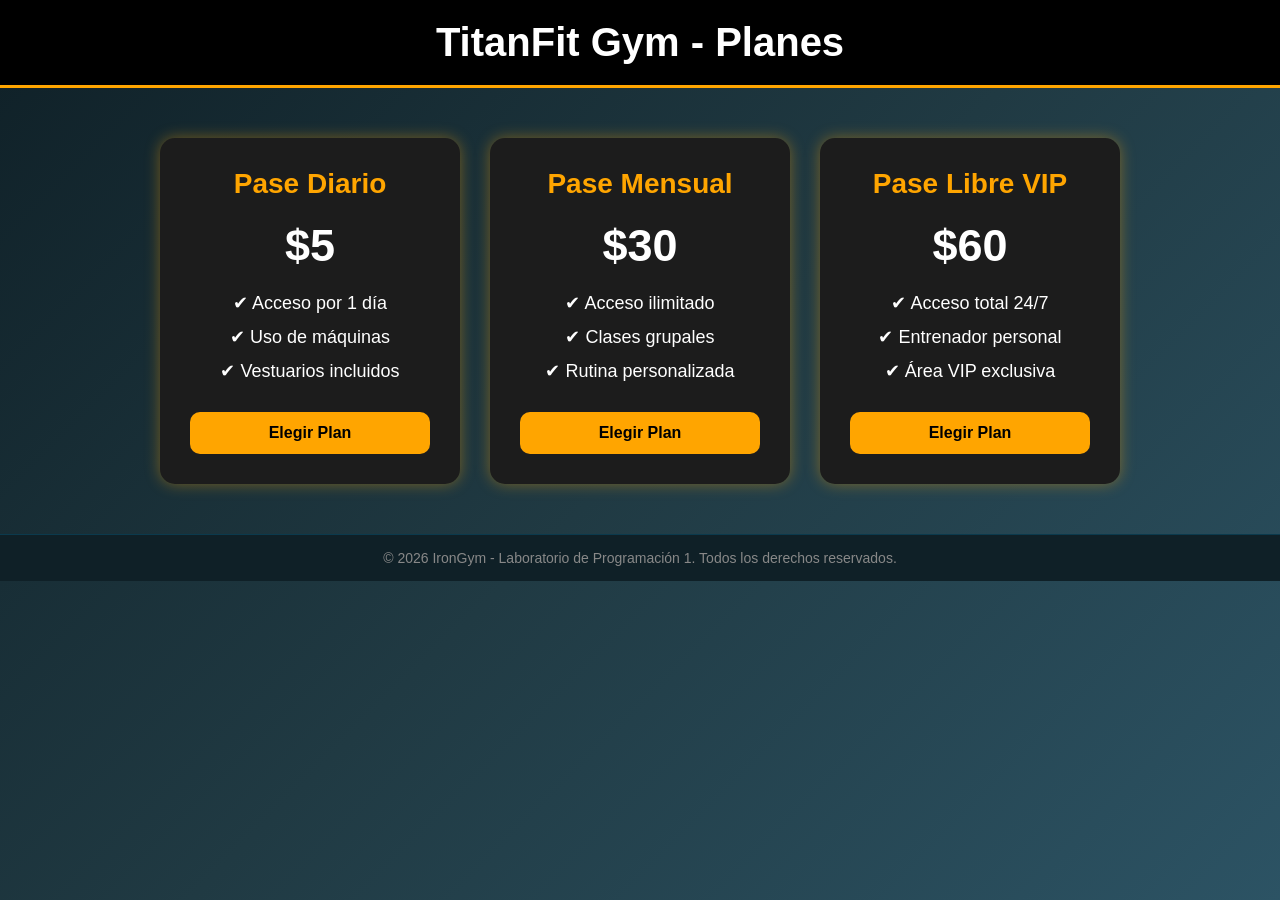
==== planes.html @ 83bf59b8 "s3" ====
<!DOCTYPE html>
<html lang="es">
<head>
    <meta charset="UTF-8">
    <meta name="viewport" content="width=device-width, initial-scale=1.0">
    <title>Planes - TitanFit Gym</title>

    <link rel="stylesheet" href="estilo.css">
</head>
<body>

    <header>
        <h1>TitanFit Gym - Planes</h1>
    </header>

    <section class="contenedor">

        <div class="tarjeta">
            <h2>Pase Diario</h2>
            <p class="precio">$5</p>

            <ul>
                <li>✔ Acceso por 1 día</li>
                <li>✔ Uso de máquinas</li>
                <li>✔ Vestuarios incluidos</li>
            </ul>

            <button class="boton">Elegir Plan</button>
        </div>

        <div class="tarjeta">
            <h2>Pase Mensual</h2>
            <p class="precio">$30</p>

            <ul>
                <li>✔ Acceso ilimitado</li>
                <li>✔ Clases grupales</li>
                <li>✔ Rutina personalizada</li>
            </ul>

            <button class="boton">Elegir Plan</button>
        </div>

        <div class="tarjeta">
            <h2>Pase Libre VIP</h2>
            <p class="precio">$60</p>

            <ul>
                <li>✔ Acceso total 24/7</li>
                <li>✔ Entrenador personal</li>
                <li>✔ Área VIP exclusiva</li>
            </ul>

            <button class="boton">Elegir Plan</button>
        </div>

    </section>

    <footer class="footer-planes">
        <p>&copy; 2026 IronGym - Laboratorio de Programación 1. Todos los derechos reservados.</p>
    </footer>

</body>
</html>
---- estilo.css ----
/* REGLAS GLOBALES */
*{
    box-sizing: border-box;
    margin: 0;
    padding: 0;
}

body {
    font-family: 'Segoe UI', Arial, sans-serif;
    background: linear-gradient(135deg, #0f2027, #203a43, #2c5364);
    min-height: 100vh;
    display: flex;
    flex-direction: column;
    color: #fff;
}

/* HEADER Y NAVEGACIÓN */
.header-sitio {
    background-color: rgba(15, 32, 39, 0.95);
    display: flex;
    justify-content: space-between;
    align-items: center;
    padding: 20px 50px;
    border-bottom: 2px solid #203a43;
}

.logo {
    font-size: 24px;
    font-weight: bold;
    letter-spacing: 1px;
}

.logo span {
    color: #ff7b00;
}

.nav-sitio a {
    color: #ccc;
    text-decoration: none;
    margin-left: 20px;
    font-size: 16px;
    transition: 0.3s;
    font-weight: 500;
}

.nav-sitio a:hover, .nav-sitio a.activo {
    color: #ff7b00;
}

/* CONTENEDOR PRINCIPAL */
.contenedor-principal {
    flex: 1;
    display: flex;
    justify-content: center;
    align-items: center;
    padding: 40px 20px;
}

/* ESTILOS EXCLUSIVOS DE LA PÁGINA DE INICIO */
.inicio-seccion {
    flex-direction: column;
    text-align: center;
}

.bienvenida {
    margin-bottom: 40px;
    max-width: 800px;
    padding: 20px;
}

.bienvenida h1 {
    font-size: 40px;
    margin-bottom: 15px;
    color: #fff;
}

.bienvenida p {
    font-size: 18px;
    color: #ccc;
    line-height: 1.6;
}

.caracteristicas {
    display: flex;
    gap: 20px;
    justify-content: center;
    flex-wrap: wrap;
    max-width: 900px;
    margin-bottom: 40px;
}

.tarjeta-info {
    background: rgba(255, 255, 255, 0.05);
    padding: 25px;
    border-radius: 15px;
    width: 250px;
    border: 1px solid #203a43;
}

.tarjeta-info h3 {
    color: #ff7b00;
    margin-bottom: 10px;
}

.tarjeta-info p {
    font-size: 14px;
    color: #aaa;
}

.accion {
    margin-bottom: 20px;
}

.accion p {
    font-size: 16px;
    margin-bottom: 15px;
    color: #eee;
}

.btn-asociarse {
    background: #ff7b00;
    color: white;
    text-decoration: none;
    padding: 12px 30px;
    font-weight: bold;
    border-radius: 10px;
    font-size: 16px;
    transition: 0.3s;
    display: inline-block;
}

.btn-asociarse:hover {
    background: #e06c00;
    transform: scale(1.05);
}

/* FORMULARIO */
.formulario {
    width: 100%;
    max-width: 450px;
    background: white;
    padding: 40px;
    border-radius: 20px;
    box-shadow: 0px 10px 35px rgba(0,0,0,0.6);
    color: #333;
}

.formulario h2 {
    text-align: center;
    margin-bottom: 5px;
    color: #203a43;
}

.subtitulo-form {
    text-align: center;
    font-size: 14px;
    color: #666;
    margin-bottom: 25px;
}

/* LABELS EN FORMULARIO */
label {
    display: block;
    font-weight: bold;
    margin-bottom: 8px;
    color: #203a43;
    font-size: 14px;
}

/* INPUTS, SELECT Y TEXTAREA */
input, select, textarea {
    width: 100%;
    padding: 12px;
    margin-bottom: 20px;
    border: 2px solid #ccc;
    border-radius: 10px;
    font-size: 15px;
    transition: 0.3s;
    background: #fdfdfd;
}

textarea {
    resize: none;
    font-family: inherit;
}

input:focus, select:focus, textarea:focus {
    border-color: #ff7b00;
    box-shadow: 0px 0px 10px rgba(255,123,0,0.3);
    outline: none;
}

/* BOTON FORMULARIO */
button {
    width: 100%;
    padding: 14px;
    background: #203a43;
    color: white;
    border: none;
    border-radius: 10px;
    font-size: 16px;
    font-weight: bold;
    cursor: pointer;
    transition: 0.3s;
    margin-top: 5px;
}

button:hover {
    background: #ff7b00;
    transform: scale(1.02);
}

/* FOOTER */
.footer-sitio {
    background-color: #0f2027;
    text-align: center;
    padding: 15px;
    font-size: 13px;
    color: #888;
    border-top: 1px solid #203a43;
    margin-top: auto; /* Empuja el footer abajo si hay espacio */
}
/* Control de imágenes */
.imagen-destacada {
    width: 100%;           
    max-width: 600px;       
    height: auto;          
    border-radius: 15px;    
    margin: 20px 0;         
    box-shadow: 0px 4px 15px rgba(0,0,0,0.3); 
}
/* Planes */
* {
    margin: 0;
    padding: 0;
    box-sizing: border-box;
    font-family: Arial, Helvetica, sans-serif;
}

body {
    background-color: #111;
    color: white;
}

header {
    background-color: #000;
    padding: 20px;
    text-align: center;
    border-bottom: 3px solid orange;
}

header h1 {
    color: rgb(255, 255, 255);
    font-size: 40px;
}

.contenedor {
    width: 90%;
    margin: 50px auto;
    display: flex;
    justify-content: center;
    gap: 30px;
    flex-wrap: wrap;
}

.tarjeta {
    background-color: #1c1c1c;
    width: 300px;
    border-radius: 15px;
    padding: 30px;
    text-align: center;
    box-shadow: 0px 0px 15px rgba(255, 165, 0, 0.4);
    transition: transform 0.3s;
}

.tarjeta:hover {
    transform: scale(1.05);
}

.tarjeta h2 {
    color: orange;
    margin-bottom: 20px;
    font-size: 28px;
}

.precio {
    font-size: 45px;
    margin-bottom: 20px;
    font-weight: bold;
}

.tarjeta ul {
    list-style: none;
    margin-bottom: 25px;
}

.tarjeta ul li {
    margin: 12px 0;
    font-size: 18px;
}

.boton {
    background-color: orange;
    color: black;
    padding: 12px 25px;
    border: none;
    border-radius: 10px;
    font-size: 16px;
    cursor: pointer;
    font-weight: bold;
    transition: 0.3s;
}

.boton:hover {
    background-color: white;
}

.footer-planes {
    background-color: #0f2027;
    color: #888;
    text-align: center;
    padding: 15px 0;
    font-size: 14px;
    border-top: 1px solid #0b3a4d;
    width: 100%;
}
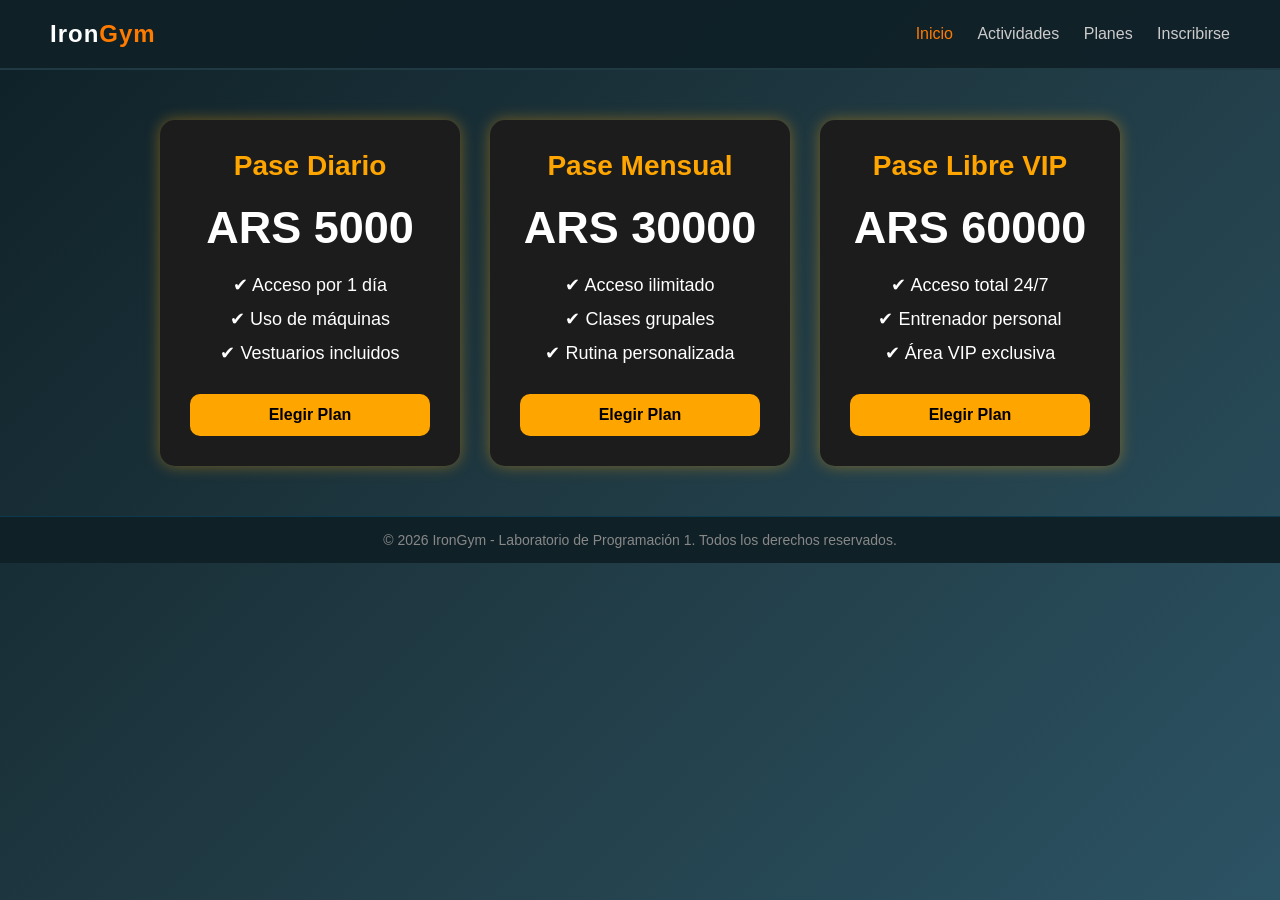
==== commit 089f919a: "s4" ====
--- a/planes.html
+++ b/planes.html
@@ -9,15 +9,21 @@
 </head>
 <body>
 
-    <header>
-        <h1>TitanFit Gym - Planes</h1>
+    <header class="header-sitio">
+    <div class="logo">Iron<span>Gym</span></div>
+        <nav class="nav-sitio">
+            <a href="index.html" class="activo">Inicio</a>
+            <a href="actividades.html">Actividades</a>
+            <a href="planes.html">Planes</a>
+            <a href="formulario.html">Inscribirse</a>
+        </nav>
     </header>
 
     <section class="contenedor">
 
         <div class="tarjeta">
             <h2>Pase Diario</h2>
-            <p class="precio">$5</p>
+            <p class="precio">ARS 5000</p>
 
             <ul>
                 <li>✔ Acceso por 1 día</li>
@@ -30,7 +36,7 @@
 
         <div class="tarjeta">
             <h2>Pase Mensual</h2>
-            <p class="precio">$30</p>
+            <p class="precio">ARS 30000</p>
 
             <ul>
                 <li>✔ Acceso ilimitado</li>
@@ -43,7 +49,7 @@
 
         <div class="tarjeta">
             <h2>Pase Libre VIP</h2>
-            <p class="precio">$60</p>
+            <p class="precio">ARS 60000</p>
 
             <ul>
                 <li>✔ Acceso total 24/7</li>
--- a/estilo.css
+++ b/estilo.css
@@ -230,28 +230,10 @@
     box-shadow: 0px 4px 15px rgba(0,0,0,0.3); 
 }
 /* Planes */
-* {
-    margin: 0;
-    padding: 0;
-    box-sizing: border-box;
-    font-family: Arial, Helvetica, sans-serif;
-}
 
 body {
     background-color: #111;
     color: white;
-}
-
-header {
-    background-color: #000;
-    padding: 20px;
-    text-align: center;
-    border-bottom: 3px solid orange;
-}
-
-header h1 {
-    color: rgb(255, 255, 255);
-    font-size: 40px;
 }
 
 .contenedor {
